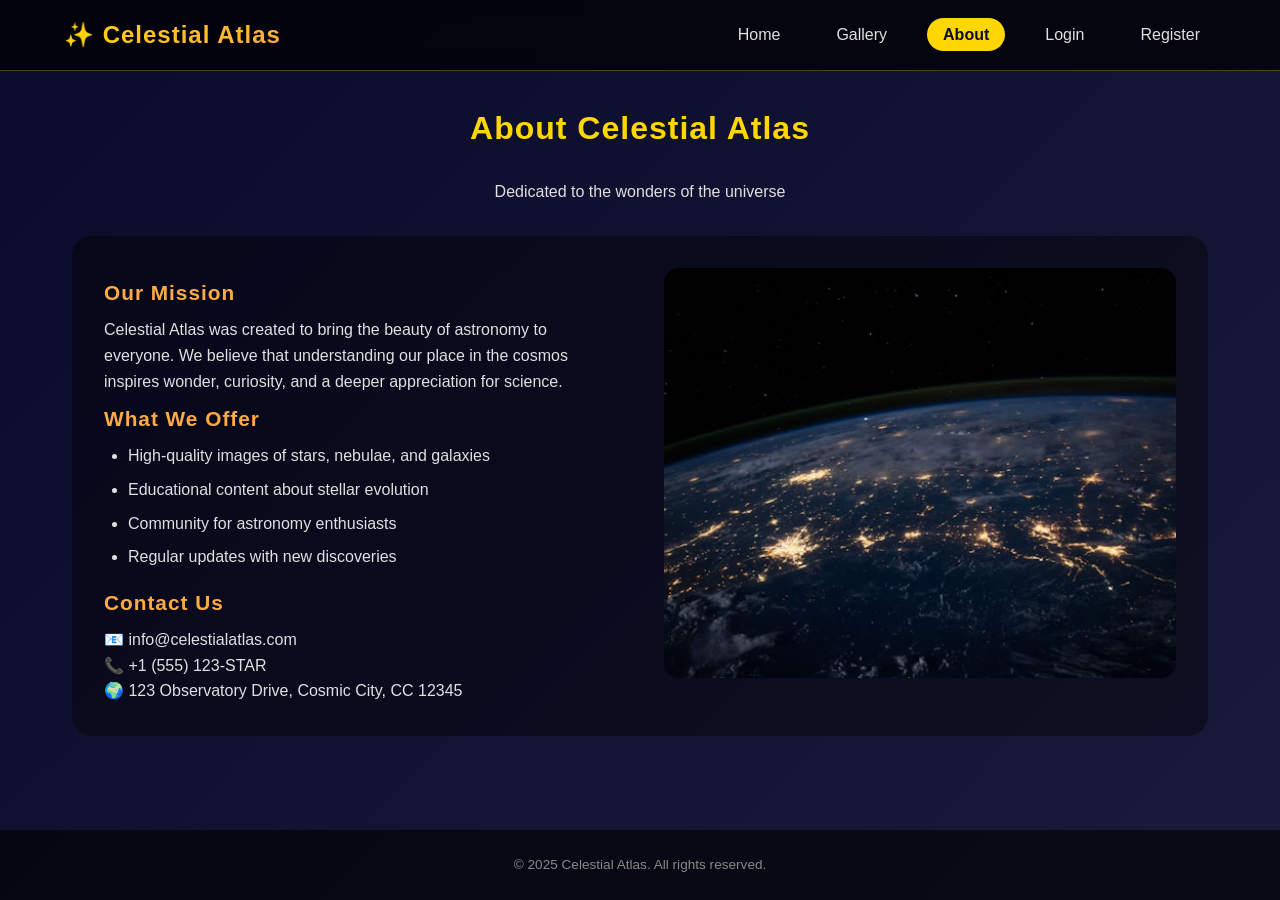
==== about.html @ 2410903e "first commit" ====
<!DOCTYPE html>
<html lang="en">

<head>
    <meta charset="UTF-8">
    <meta name="viewport" content="width=device-width, initial-scale=1.0">
    <title>Celestial Atlas | About</title>
    <link rel="stylesheet" href="style.css">
    <script src="script.js" defer></script>
</head>

<body>
    <header>
        <div class="logo">
            <h1>✨ Celestial Atlas</h1>
        </div>
        <nav>
            <ul class="nav-menu">
                <li><a href="index.html">Home</a></li>
                <li><a href="gallery.html">Gallery</a></li>
                <li><a href="about.html" class="active">About</a></li>
                <li><a href="login.html">Login</a></li>
                <li><a href="register.html">Register</a></li>
            </ul>
        </nav>
    </header>

    <main class="about-page">
        <section class="about-header">
            <h2>About Celestial Atlas</h2>
            <p>Dedicated to the wonders of the universe</p>
        </section>

        <div class="about-content">
            <div class="about-text">
                <h3>Our Mission</h3>
                <p>Celestial Atlas was created to bring the beauty of astronomy to everyone. We believe that
                    understanding our place in the cosmos inspires wonder, curiosity, and a deeper appreciation for
                    science.</p>

                <h3>What We Offer</h3>
                <ul>
                    <li>High-quality images of stars, nebulae, and galaxies</li>
                    <li>Educational content about stellar evolution</li>
                    <li>Community for astronomy enthusiasts</li>
                    <li>Regular updates with new discoveries</li>
                </ul>

                <h3>Contact Us</h3>
                <p>📧 info@celestialatlas.com</p>
                <p>📞 +1 (555) 123-STAR</p>
                <p>🌍 123 Observatory Drive, Cosmic City, CC 12345</p>
            </div>
            <div class="about-image">
                <img src="images/Telescope.jpg"
                    alt="Telescope observatory">
            </div>
        </div>
    </main>

    <footer>
        <p>&copy; 2025 Celestial Atlas. All rights reserved.</p>
    </footer>
</body>

</html>
---- style.css ----
* {
    margin: 0;
    padding: 0;
    box-sizing: border-box;
}

body {
    font-family: 'Segoe UI', Tahoma, Geneva, Verdana, sans-serif;
    line-height: 1.6;
    color: #e0e0e0;
    background: linear-gradient(135deg, #0a0a2a 0%, #1a1a3a 100%);
    min-height: 100vh;
    display: flex;
    flex-direction: column;
}

h1, h2, h3 {
    font-weight: 600;
    letter-spacing: 1px;
}

h2 {
    font-size: 2rem;
    margin-bottom: 1.5rem;
    text-align: center;
    color: #ffd700;
}

h3 {
    font-size: 1.3rem;
    margin: 0.5rem 0;
    color: #ffaa44;
}

header {
    background: rgba(0, 0, 0, 0.7);
    backdrop-filter: blur(10px);
    padding: 1rem 5%;
    display: flex;
    justify-content: space-between;
    align-items: center;
    flex-wrap: wrap;
    position: sticky;
    top: 0;
    z-index: 100;
    border-bottom: 1px solid rgba(255, 215, 0, 0.3);
}

.logo h1 {
    font-size: 1.5rem;
    background: linear-gradient(135deg, #ffd700, #ffaa44);
    -webkit-background-clip: text;
    background-clip: text;
    color: transparent;
}

.nav-menu {
    display: flex;
    list-style: none;
    gap: 1.5rem;
    flex-wrap: wrap;
}

.nav-menu a {
    color: #e0e0e0;
    text-decoration: none;
    padding: 0.5rem 1rem;
    transition: all 0.3s ease;
    border-radius: 25px;
}

.nav-menu a:hover {
    background: rgba(255, 215, 0, 0.2);
    color: #ffd700;
}

.nav-menu a.active {
    background: #ffd700;
    color: #0a0a2a;
    font-weight: bold;
}

main {
    flex: 1;
    max-width: 1200px;
    margin: 0 auto;
    padding: 2rem;
    width: 100%;
}

.hero {
    background: linear-gradient(rgba(0, 0, 0, 0.5), rgba(0, 0, 0, 0.7)), 
                url('https://images.unsplash.com/photo-1506703719100-f0b3c5c7f5c4?w=1200&h=500&fit=crop');
    background-size: cover;
    background-position: center;
    border-radius: 20px;
    padding: 4rem 2rem;
    text-align: center;
    margin-bottom: 3rem;
}

.hero-content h2 {
    font-size: 2.5rem;
    margin-bottom: 1rem;
}

.hero-content p {
    font-size: 1.2rem;
    margin-bottom: 2rem;
    max-width: 600px;
    margin-left: auto;
    margin-right: auto;
}

.btn-primary {
    background: #ffd700;
    color: #0a0a2a;
    border: none;
    padding: 0.8rem 2rem;
    font-size: 1rem;
    font-weight: bold;
    border-radius: 50px;
    cursor: pointer;
    transition: transform 0.2s, box-shadow 0.2s;
}

.btn-primary:hover {
    transform: translateY(-2px);
    box-shadow: 0 5px 20px rgba(255, 215, 0, 0.3);
}

.btn-secondary {
    background: transparent;
    color: #ffd700;
    border: 2px solid #ffd700;
    padding: 0.5rem 1.5rem;
    font-size: 0.9rem;
    border-radius: 50px;
    cursor: pointer;
    transition: all 0.3s;
}

.btn-secondary:hover {
    background: #ffd700;
    color: #0a0a2a;
}

.cards-container {
    display: flex;
    gap: 2rem;
    justify-content: center;
    flex-wrap: wrap;
    margin-top: 2rem;
}

.card {
    background: rgba(255, 255, 255, 0.1);
    backdrop-filter: blur(5px);
    border-radius: 15px;
    overflow: hidden;
    width: 300px;
    transition: transform 0.3s;
    border: 1px solid rgba(255, 215, 0, 0.2);
}

.card:hover {
    transform: translateY(-10px);
}

.card img {
    width: 100%;
    height: 200px;
    object-fit: cover;
}

.card h3, .card p {
    padding: 0 1rem;
}

.card p {
    padding-bottom: 1rem;
    font-size: 0.9rem;
    color: #cccccc;
}

.quote-section {
    text-align: center;
    margin-top: 3rem;
    padding: 2rem;
    background: rgba(0, 0, 0, 0.4);
    border-radius: 20px;
}

blockquote {
    font-size: 1.4rem;
    font-style: italic;
    color: #ffdd99;
}

.quote-author {
    margin-top: 0.5rem;
    color: #aaa;
}

.form-page {
    display: flex;
    justify-content: center;
    align-items: center;
    min-height: 70vh;
}

.form-container {
    background: rgba(0, 0, 0, 0.6);
    backdrop-filter: blur(10px);
    padding: 2rem;
    border-radius: 20px;
    width: 100%;
    max-width: 450px;
    border: 1px solid rgba(255, 215, 0, 0.3);
}

.form-container h2 {
    margin-bottom: 1.5rem;
}

.form-group {
    margin-bottom: 1.2rem;
}

.form-group label {
    display: block;
    margin-bottom: 0.5rem;
    font-weight: 500;
}

.form-group input {
    width: 100%;
    padding: 0.8rem;
    border: 1px solid #444;
    border-radius: 8px;
    background: rgba(255, 255, 255, 0.1);
    color: white;
    font-size: 1rem;
}

.form-group input:focus {
    outline: none;
    border-color: #ffd700;
}

.error-message {
    color: #ff6b6b;
    font-size: 0.8rem;
    display: block;
    margin-top: 0.3rem;
}

.form-footer {
    text-align: center;
    margin-top: 1rem;
}

.form-footer a {
    color: #ffd700;
    text-decoration: none;
}

.form-message {
    margin-top: 1rem;
    text-align: center;
    padding: 0.5rem;
    border-radius: 8px;
}

.gallery-header {
    text-align: center;
    margin-bottom: 2rem;
}

.gallery-grid {
    display: grid;
    grid-template-columns: repeat(auto-fill, minmax(280px, 1fr));
    gap: 1.5rem;
}

.gallery-item {
    background: rgba(0, 0, 0, 0.4);
    border-radius: 12px;
    overflow: hidden;
    cursor: pointer;
    transition: transform 0.2s, box-shadow 0.2s;
    border: 1px solid rgba(255, 215, 0, 0.2);
}

.gallery-item:hover {
    transform: scale(1.02);
    box-shadow: 0 10px 25px rgba(0, 0, 0, 0.3);
}

.gallery-item img {
    width: 100%;
    height: 250px;
    object-fit: cover;
}

.gallery-caption {
    padding: 1rem;
    text-align: center;
}

.gallery-caption h3 {
    margin: 0;
}

.gallery-caption p {
    font-size: 0.85rem;
    color: #bbb;
}

.modal {
    display: none;
    position: fixed;
    z-index: 200;
    left: 0;
    top: 0;
    width: 100%;
    height: 100%;
    background-color: rgba(0, 0, 0, 0.8);
}

.modal-content {
    background: #1a1a3a;
    margin: 15% auto;
    padding: 2rem;
    width: 80%;
    max-width: 500px;
    border-radius: 15px;
    text-align: center;
    border: 2px solid #ffd700;
    position: relative;
}

.close-btn {
    position: absolute;
    right: 20px;
    top: 10px;
    font-size: 2rem;
    cursor: pointer;
    color: #ffd700;
}

.close-btn:hover {
    color: white;
}

.about-page .about-header {
    text-align: center;
    margin-bottom: 2rem;
}

.about-content {
    display: flex;
    gap: 3rem;
    flex-wrap: wrap;
    background: rgba(0, 0, 0, 0.4);
    border-radius: 20px;
    padding: 2rem;
}

.about-text {
    flex: 1;
    min-width: 250px;
}

.about-text ul {
    margin-left: 1.5rem;
    margin-bottom: 1rem;
}

.about-text li {
    margin: 0.5rem 0;
}

.about-image {
    flex: 1;
    min-width: 250px;
}

.about-image img {
    width: 100%;
    height: auto;
    border-radius: 15px;
}


footer {
    text-align: center;
    padding: 1.5rem;
    background: rgba(0, 0, 0, 0.6);
    margin-top: 2rem;
    font-size: 0.85rem;
    color: #888;
}

@media (max-width: 768px) {
    header {
        flex-direction: column;
        gap: 1rem;
    }
    
    .nav-menu {
        justify-content: center;
        gap: 0.8rem;
    }
    
    .hero-content h2 {
        font-size: 1.8rem;
    }
    
    .cards-container {
        gap: 1rem;
    }
    
    main {
        padding: 1rem;
    }
    
    .about-content {
        flex-direction: column;
    }
}
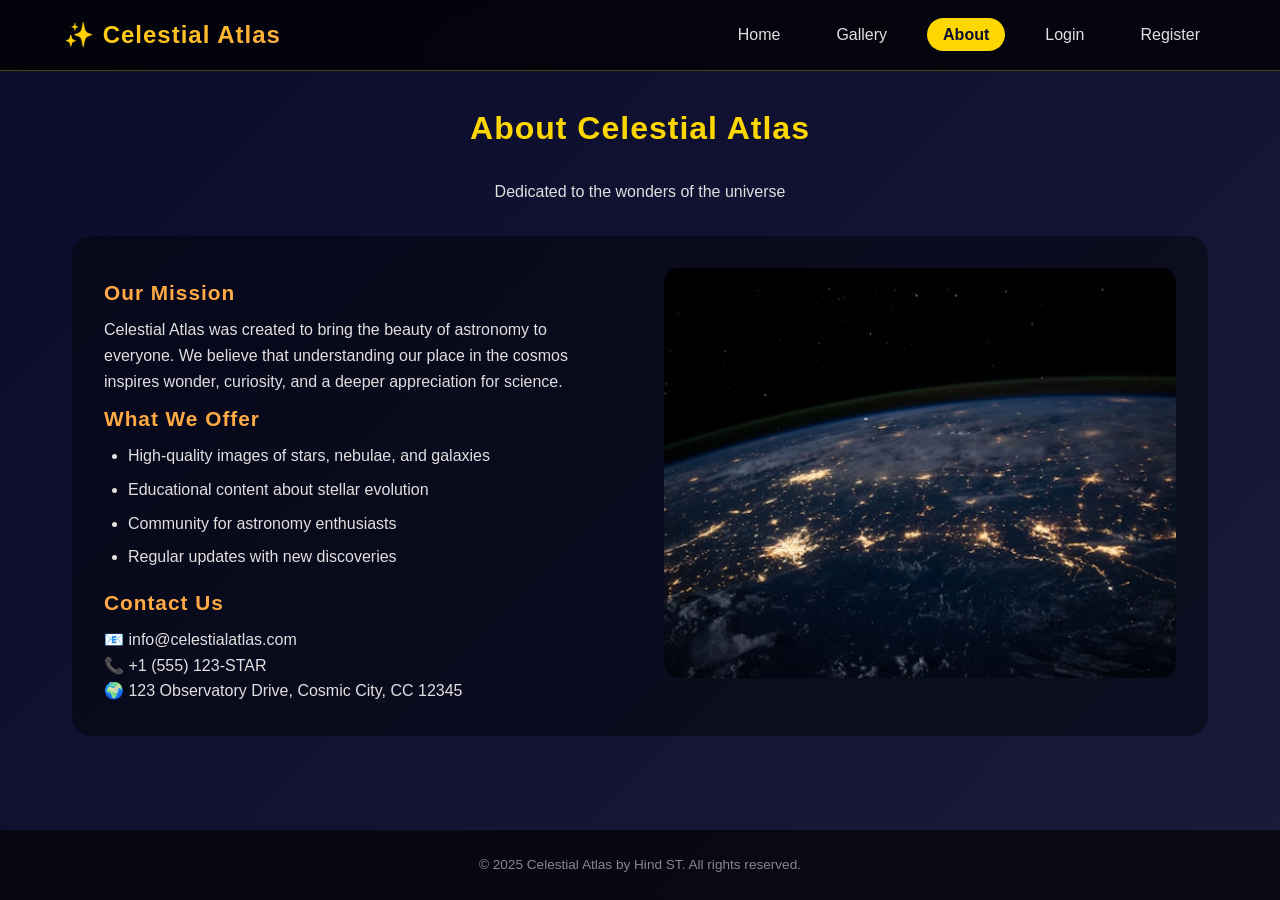
==== commit 43a3c6e2: "credits" ====
--- a/about.html
+++ b/about.html
@@ -59,7 +59,7 @@
     </main>
 
     <footer>
-        <p>&copy; 2025 Celestial Atlas. All rights reserved.</p>
+        <p>&copy; 2025 Celestial Atlas by Hind ST. All rights reserved.</p>
     </footer>
 </body>
 
